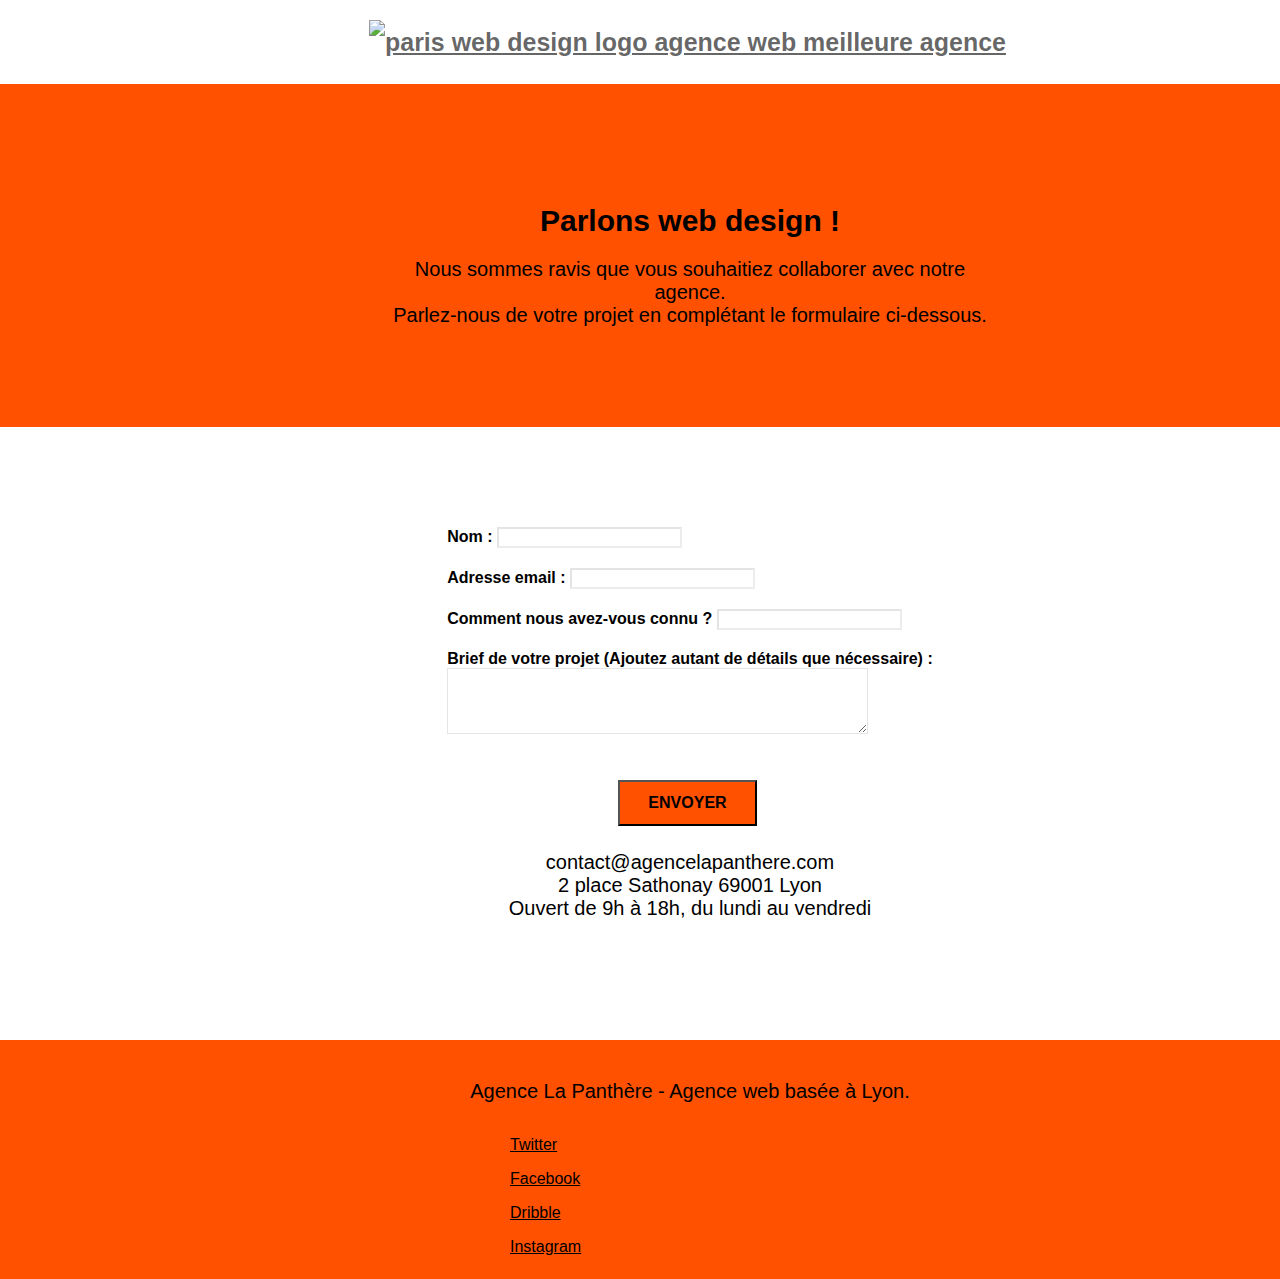
==== contact.html @ daa361bd "finished SEO + Lighthouse on Main page" ====
<!doctype html>
<html lang="fr">
<head>
    <meta charset="utf-8">
    <meta name="keywords" content="">
    <meta name="description" content="">
    <meta name="viewport" content="width=device-width, initial-scale=1.0, viewport-fit=cover">
    <link rel="shortcut icon" type="image/png" href="favicon.jpg">
    
	<link rel="stylesheet" type="text/css" href="./css/bootstrap.min.css">
	<link rel="stylesheet" type="text/css" href="style.css">
	<link rel="stylesheet" type="text/css" href="./css/font-awesome.min.css">
	<link rel="stylesheet" type="text/css" href="./css/et-line.min.css">
	
    
	<script src="./js/jquery-2.1.0.min.js"></script>
	<script src="./js/bootstrap.min.js"></script>
	<script src="./js/blocs.min.js"></script>
	<script src="./js/jqBootstrapValidation.js"></script>
	<script src="./js/formHandler.js"></script>
    <title> Contact </title>

    
<!-- Analytics -->
 
<!-- Analytics END -->
    
</head>
<body>
<!-- Principal conteneur -->
<div class="page-container">
    
<!-- bloc-0 -->
<div class="bloc bgc-white l-bloc " id="bloc-0">
	<div class="container bloc-sm">
		<nav class="navbar row">
			<div class="navbar-header">
				<a class="navbar-brand" href="index.html"><img src="img/agence-la-panthere-monochrome.jpg" alt="paris web design logo agence web meilleure agence" height="40" /></a>
			</div>
			
		</nav>
	</div>
</div>
<!-- bloc-0 END -->

<!-- bloc-6 -->
<div class="bloc bg-dots-bg bg-repeat bgc-atomic-tangerine d-bloc bloc-bg-texture texture-paper" id="bloc-6">
	<div class="container bloc-lg">
		<div class="row">
			<div class="col-sm-12">
				<h1 class="text-center-2 hero-bloc-text black">
					Parlons web design !
				</h1>
				<p class="text-center-3 mg-lg black tight-width-whitespace">
					Nous sommes ravis que vous souhaitiez collaborer avec notre agence.<br>
					Parlez-nous de votre projet en complétant le formulaire ci-dessous.
				</p>
			</div>
		</div>
	</div>
</div>
<!-- bloc-6 END -->

<!-- bloc-7 -->
<div class="bloc bgc-white l-bloc" id="bloc-7">
	<div class="container bloc-lg ">
		<div class="row">
			<div class="col-sm-6 class-justify-center">
				<form id="form_1" novalidate success-msg="Your message has been sent." fail-msg="Sorry it seems that our mail server is not responding, Sorry for the inconvenience!">
					<div class="form-group">
						<label class="stylizing-label">
							Nom :
						</label>
						<input id="name" class="form-control" required />
					</div>
					<div class="form-group">
						<label class="stylizing-label">
							Adresse email :
						</label>
						<input id="email" class="form-control" type="email" required />
					</div>
					<div class="form-group">
						<label class="stylizing-label">
							Comment nous avez-vous connu ?
						</label>
						<input class="form-control" type="email" required id="input_504" />
					</div>
					<div class="form-group">
						<label class="stylizing-label">
							Brief de votre projet (Ajoutez autant de détails que nécessaire) :<br>
						</label><textarea id="message" class="form-control" rows="4" cols="50" required></textarea>
					</div> 
					<div class="center-button"> 
						<button class="bloc-button btn btn-lg btn-block cta-hero btn-atomic-tangerine" type="submit">
							Envoyer
						</button>
					</div>
						
				</form>
			</div>
			<div class="col-sm-6">
				<p class="text-center-3">
					contact@agencelapanthere.com<br>2 place Sathonay 69001 Lyon<br>Ouvert de 9h à 18h, du lundi au vendredi<br>
				</p>
			</div>
		</div>
	</div>
</div>
<!-- bloc-7 END -->

<!-- ScrollToTop Button -->
<a class="bloc-button btn btn-d scrollToTop" onclick="scrollToTarget('1')"><span class="fa fa-chevron-up"></span></a>
<!-- ScrollToTop Button END-->


<!-- Footer - bloc-8 -->
<div class="bloc bgc-atomic-tangerine d-bloc" id="bloc-8">
	<div class="container bloc-sm">
		<div class="row">
			<div class="col-sm-12">
				<p class="text-center-3 black">
					Agence La Panthère - Agence web basée à Lyon.<br>
				</p>
				<div class="row row-no-gutters social">
					<div class="col-sm-3">
						<div class="text-center">
							<a class="social" href="https://startom78.github.io/Projet_4_OC/"> Twitter <span class="fa fa-twitter icon-md"></span></a>
						</div>
					</div>
					<div class="col-sm-3">
						<div class="text-center">
							<a class="social" href="https://startom78.github.io/Projet_4_OC/"> Facebook <span class="fa fa-facebook icon-md"></span></a>
						</div>
					</div>
					<div class="col-sm-3">
						<div class="text-center">
							<a class="social" href="https://startom78.github.io/Projet_4_OC/"> Dribble <span class="fa fa-dribbble icon-md"></span></a>
						</div>
					</div>
					<div class="col-sm-3">
						<div class="text-center">
							<a class="social" href="https://startom78.github.io/Projet_4_OC/"> Instagram <span class="fa fa-instagram icon-md"></span></a>
						</div>
					</div>
				</div>
			</div>
		</div>
	</div>
</div>
<!-- Footer - bloc-8 END -->

</div>
<!-- Principal conteneur END -->
    

</body>
</html>
---- style.css ----
body {
    margin: 0;
    padding: 0;
    background: #FFF;
    overflow-x: hidden;
    -webkit-font-smoothing: antialiased;
    -moz-osx-font-smoothing: grayscale;
}

a,
button {
    transition: all .3s ease-in-out;
    outline: none!important;
}

a:hover {
    text-decoration: none;
    cursor: pointer;
}

#page-loading-blocs-notifaction {
    position: fixed;
    top: 0;
    bottom: 0;
    width: 100%;
    z-index: 100000;
    background: #FFFFFF url("img/pageload-spinner.gif") no-repeat center center;
}

.bloc {
    width: 100%;
    clear: both;
    background: 50% 50% no-repeat;
    padding: 0 50px;
    -webkit-background-size: cover;
    -moz-background-size: cover;
    -o-background-size: cover;
    background-size: cover;
    position: relative;
}

.bloc .container {
    padding-left: 0;
    padding-right: 0;
    
}

.bloc-lg {
    padding: 100px 50px;
}

.bloc-md {
    padding: 50px;
}

.bloc-sm {
    padding: 20px 50px;
}

.bg-center,
.bg-l-edge,
.bg-r-edge,
.bg-t-edge,
.bg-b-edge,
.bg-tl-edge,
.bg-bl-edge,
.bg-tr-edge,
.bg-br-edge,
.bg-repeat {
    -webkit-background-size: auto!important;
    -moz-background-size: auto!important;
    -o-background-size: auto!important;
    background-size: auto!important;
}

.bg-repeat {
    background: repeat;
}

.bg-t-edge {
    background: top no-repeat;
}

.b-parallax {
    background-attachment: fixed;
}

.d-bloc {
    color: rgba(255, 255, 255, .7);
}

.d-bloc button:hover {
    color: rgba(255, 255, 255, .9);
}

.d-bloc .icon-round,
.d-bloc .icon-square,
.d-bloc .icon-rounded,
.d-bloc .icon-semi-rounded-a,
.d-bloc .icon-semi-rounded-b {
    border-color: rgba(255, 255, 255, .9);
}

.d-bloc .divider-h span {
    border-color: rgba(255, 255, 255, .2);
}

.d-bloc .a-btn,
.d-bloc .navbar a,
.d-bloc .navbar-brand,
.d-bloc a .icon-sm,
.d-bloc a .icon-md,
.d-bloc a .icon-lg,
.d-bloc a .icon-xl,
.d-bloc h1 a,
.d-bloc h2 a,
.d-bloc h3 a,
.d-bloc h4 a,
.d-bloc h5 a,
.d-bloc h6 a,
.d-bloc p a {
    color: #FFF;
}

.d-bloc .a-btn:hover,
.d-bloc .navbar a:hover,
.d-bloc .navbar-brand:hover,
.d-bloc a:hover .icon-sm,
.d-bloc a:hover .icon-md,
.d-bloc a:hover .icon-lg,
.d-bloc a:hover .icon-xl,
.d-bloc h1 a:hover,
.d-bloc h2 a:hover,
.d-bloc h3 a:hover,
.d-bloc h4 a:hover,
.d-bloc h5 a:hover,
.d-bloc h6 a:hover,
.d-bloc p a:hover {
    color: yellow;
   
}

.d-bloc .navbar-toggle .icon-bar {
    background: rgb(255, 255, 255)
}

.d-bloc .btn-wire,
.d-bloc .btn-wire:hover {
    color: rgba(255, 255, 255, 1);
    border-color: rgba(255, 255, 255, 1);
}

.d-bloc .panel {
    color: rgba(0, 0, 0, .5);
}

.d-bloc .panel button:hover {
    color: rgba(0, 0, 0, .7);
}

.d-bloc .panel icon {
    border-color: rgba(0, 0, 0, .7);
}

.d-bloc .panel .divider-h span {
    border-color: rgba(0, 0, 0, .1);
}

.d-bloc .panel .a-btn {
    color: rgba(0, 0, 0, .6);
}

.d-bloc .panel .a-btn:hover {
    color: rgba(0, 0, 0, 1);
}

.d-bloc .panel .btn-wire,
.d-bloc .panel .btn-wire:hover {
    color: rgba(0, 0, 0, .7);
    border-color: rgba(0, 0, 0, .3);
}

.d-bloc .panel,
.l-bloc {
    color: rgba(0, 0, 0, .5);
}

.d-bloc .panel button:hover,
.l-bloc button:hover {
    color: rgba(0, 0, 0, .7);
}

.l-bloc .icon-round,
.l-bloc .icon-square,
.l-bloc .icon-rounded,
.l-bloc .icon-semi-rounded-a,
.l-bloc .icon-semi-rounded-b {
    border-color: rgba(0, 0, 0, .7);
}

.d-bloc .panel .divider-h span,
.l-bloc .divider-h span {
    border-color: rgba(0, 0, 0, .1);
}

.d-bloc .panel .a-btn,
.l-bloc .a-btn,
.l-bloc .navbar a,
.l-bloc .navbar-brand,
.l-bloc a .icon-sm,
.l-bloc a .icon-md,
.l-bloc a .icon-lg,
.l-bloc a .icon-xl,
.l-bloc h1 a,
.l-bloc h2 a,
.l-bloc h3 a,
.l-bloc h4 a,
.l-bloc h5 a,
.l-bloc h6 a,
.l-bloc p a {
    color: rgba(0, 0, 0, .6);
}

.d-bloc .panel .a-btn:hover,
.l-bloc .a-btn:hover,
.l-bloc .navbar a:hover,
.l-bloc .navbar-brand:hover,
.l-bloc a:hover .icon-sm,
.l-bloc a:hover .icon-md,
.l-bloc a:hover .icon-lg,
.l-bloc a:hover .icon-xl,
.l-bloc h1 a:hover,
.l-bloc h2 a:hover,
.l-bloc h3 a:hover,
.l-bloc h4 a:hover,
.l-bloc h5 a:hover,
.l-bloc h6 a:hover,
.l-bloc p a:hover {
    color: rgba(0, 0, 0, 1);
}

.l-bloc .navbar-toggle .icon-bar {
    color: rgba(0, 0, 0, .6);
}

.d-bloc .panel .btn-wire,
.d-bloc .panel .btn-wire:hover,
.l-bloc .btn-wire,
.l-bloc .btn-wire:hover {
    color: rgba(0, 0, 0, .7);
    border-color: rgba(0, 0, 0, .3);
}

.voffset {
    margin-top: 30px;
}

.voffset-lg {
    margin-top: 80px;
}

.row-no-gutters {
    margin-right: 0;
    margin-left: 0;
}

.row.row-no-gutters > [class^="col-"],
.row.row-no-gutters > [class*=" col-"] {
    padding-right: 0;
    padding-left: 0;
}

#bloc-1-hero h1 {
    font-size: 32px;
}

.navbar {
    margin-bottom: 0;
    z-index: 1;
    display: flex;
    justify-content: center;
}

.navbar-brand {
    
    height: auto;
    padding: 3px 15px; 
    font-size: 25px;
    font-weight: normal;
    font-weight: 600;
    line-height: 44px;
}

.navbar-brand img {
    display: inline;
    max-height: 200px;
    margin: 0 5px 0 0;
}

.navbar-brand img[src$=svg] {
    min-width: 100px;
}

.nav-center .navbar-brand img {
    margin: 0;
}

.navbar .nav {
    padding-top: 2px;
    margin-right: -16px;
    float: right;
    z-index: 1;
}

.nav > li {
    float: left;
    margin-top: 4px;
    font-size: 16px;
}

.navbar-nav .open .dropdown-menu > li > a {
    text-align: inherit;
}

.nav > li a:hover,
.nav > li a:focus {
    background: transparent;
}

.navbar-toggle {
    margin: 10px 10px 0 0;
    border: 0px;
}

.navbar-toggle:hover {
    background: transparent!important;
}

.navbar-toggle .icon-bar {
    background-color: rgba(0, 0, 0, .5);
    width: 26px;
}

.nav-invert .navbar .nav {
    float: left;
}

.nav-invert .navbar-header,
.nav-invert .navbar-brand {
    float: right;
    position: relative;
    z-index: 2;
}

@media (min-width: 768px) {
    .site-navigation {
        position: absolute;
        top: 50%;
        right: 20px;
        transform: translate(0, -50%);
        -webkit-transform: translateY(-50%);
    }
    .nav > li .dropdown-menu a,
    .nav > li .dropdown-menu a:hover {
        color: #484848;
    }
    .nav-invert .site-navigation {
        left: 0;
        right: 0;
    }
    .nav-center {
        text-align: center;
    }
    .nav-center .navbar-header {
        width: 100%;
    }
    .nav-center .navbar-header,
    .nav-center .navbar-brand,
    .nav-center .nav > li {
        float: none;
        display: inline-block;
    }
    .nav-center .site-navigation {
        position: relative;
        width: 100%;
        right: 0;
        margin-right: 0px;
        margin-top: 20px;
    }
    .nav-center.mini-nav .navbar-toggle {
        float: none;
        margin: 10px auto 0;
    }
}

.nav > li > .dropdown a {
    background: none!important;
    display: block;
    padding: 14px 15px;
}

nav .caret {
    margin: 0 5px;
}

.dropdown-menu .dropdown-menu {
    top: -8px;
    left: 100%;
}

.dropdown-menu .dropmenu-flow-right {
    top: 100%;
    left: 0;
    margin-left: -1px;
    border-top-left-radius: 0;
    border-top-right-radius: 0;
}

.dropdown-menu .dropdown span {
    border: 4px solid black;
    border-top-color: transparent;
    border-right-color: transparent;
    border-bottom-color: transparent;
    margin: 6px -5px 0 0!important;
    float: right;
}

.mg-md {
    margin-top: 10px;
    margin-bottom: 20px;
}

.mg-lg {
    margin-top: 10px;
    margin-bottom: 40px;
}

.btn {
    margin: 0 5px 5px 0;
    
    
}

.btn.pull-right {
    margin: 0 0 5px 5px;
}

.btn-d,
.btn-d:hover,
.btn-d:focus {
    color: #FFF;
    background: rgba(0, 0, 0, .3);
}

button {
    outline: none!important;
}

.btn-rd {
    border-radius: 40px;
}

.btn-clean {
    border: 1px solid rgba(0, 0, 0, .08);
    border-bottom-color: rgba(0, 0, 0, .1);
    text-shadow: 0 1px 0 rgba(0, 0, 1, .1);
    box-shadow: 0 1px 3px rgba(0, 0, 1, .25), inset 0 1px 0 0 rgba(255, 255, 255, .15);
}

.center-button {
    display: flex;
    justify-content: center;
    align-items: center;
}

.icon-md {
    font-size: 30px!important;
}

.icon-lg {
    font-size: 60px!important;
}

.sm-shadow {
    text-shadow: 0 1px 2px rgba(0, 0, 0, .3);
}

.panel-sq,
.panel-sq .panel-heading,
.panel-sq .panel-footer {
    border-radius: 0;
}

.panel-rd {
    border-radius: 30px;
}

.panel-rd .panel-heading {
    border-radius: 29px 29px 0 0;
}

.panel-rd .panel-footer {
    border-radius: 0 0 29px 29px;
}

.form-control {
    border-color: rgba(0, 0, 0, .1);
    box-shadow: none;
    
}

.form-group {
    margin-bottom: 20px;
}


.scrollToTop {
    width: 40px;
    height: 40px;
    position: fixed;
    bottom: 20px;
    right: 20px;
    opacity: 0;
    z-index: 500;
    transition: all .3s ease-in-out;
}

.scrollToTop span {
    margin-top: 6px;
}

.showScrollTop {
    font-size: 14px;
    opacity: 1;
}
.stylizing-label {
    font-weight: bold;
}
.class-justify-center {
    display: flex;
    justify-content: center;
}

a[data-lightbox] {
    position: relative;
    display: block;
    text-align: center;
}

a[data-lightbox]:hover::before {
    content: "+";
    font-family: "HelveticaNeue-Light", "Helvetica Neue Light", "Helvetica Neue", Helvetica, Arial;
    font-size: 32px;
    width: 50px;
    height: 50px;
    margin-left: -17px;
    border-radius: 50%;
    background: rgba(0, 0, 0, .6);
    color: #FFF;
    font-weight: 100;
    z-index: 1;
    position: absolute;
    top: 50%;
    
    transform: translateY(-50%);
    -webkit-transform: translateY(-50%);
}

a[data-lightbox]:hover img {
    opacity: 0.6;
    -webkit-animation-fill-mode: none;
    animation-fill-mode: none;
}

#lightbox-modal {
    display: flex;
    align-items: center;
}

#lightbox-modal .modal-dialog {
    width: 90%;
    max-width: 900px;
    margin: 0 auto 0;
}

#lightbox-modal .modal-dialog img {
    max-height: 90vh;
    margin: 0 auto;
}

.lightbox-caption {
    padding: 20px;
    color: #FFF;
    background: rgba(0, 0, 0, .5);
    position: absolute;
    left: 15px;
    right: 15px;
    bottom: 5px;
}

.close-lightbox {
    color: #FFF;
    font-size: 30px;
    position: absolute;
    top: 20px;
    right: 20px;
    z-index: 20;
    background: rgba(0, 0, 0, .5);
    border: none;
    line-height: 30px;
    padding: 0 9px 5px;
    opacity: 0.3;
}

.close-lightbox:hover,
.next-lightbox:hover,
.prev-lightbox:hover {
    opacity: 1.0;
    color: #FFF;
}

.next-lightbox,
.prev-lightbox {
    font-size: 20px;
    color: rgba(255, 255, 255, .9);
    background: rgba(0, 0, 0, .5);
    transition: all .2s ease-in-out;
    position: absolute;
    top: 45%;
    z-index: 1;
    opacity: 0.4;
}

.next-lightbox {
    padding: 6px 8px 1px 13px;
    right: 25px;
}

.prev-lightbox {
    padding: 6px 13px 1px 10px;
    left: 25px;
}

.snapshot-lb .modal-body {
    padding-bottom: 45px;
}

.snapshot-lb .lightbox-caption {
    padding: 0;
    color: rgba(0, 0, 0, .5);
    background: none;
}

h1,
h2,
h3,
h4,
h5,
h6,
p,
label,
.btn,
a {
    font-family: "helvetica";
    font-weight: 400;
    color: black;
}



.hero-bloc-text {
    font-size: 38px;
}

.hero-bloc-text-sub {
    font-size: 36px;
}

.statement-bloc-text {
    line-height: 26px;
    font-style: italic;
    font-size: 20px;
    text-align: center;
    font-weight: lighter;
    max-width: 520px;
    margin: auto auto auto auto;
}

p {
    font-size: 11px;
}

.tight-width-whitespace {
    max-width: 600px;
    margin: auto auto auto auto;
}

.h1 {
    font-size: 20px;
    font-family: "Open Sans";
}

.cta-hero {
    margin-top: 22px;
    color: black;
    text-transform: uppercase;
    padding: 12px 28px 12px 28px;
    font-size: 16px;
    font-weight: 700;
}

.social {
    max-width: 400px;
    margin: auto auto auto auto;
}

h2 {
    font-size: 22px;
    line-height: 1.4em;
}

h3 {
    font-size: 15px;
    text-transform: uppercase;
    font-weight: 700;
    color: black!important;
}

.med-width-whitespace {
    max-width: 800px;
    margin: auto auto auto auto;
    box-shadow: 0px 0px 0px #000000;
}

h1 {
    color: black;
}

h4 {
    color: #333333!important;
}

.icons {
    margin-bottom: 14px;
    margin-top: 24px;
}

.white {
    color: #FFFFFF;
}

.black {
    color: black;
}

.portfolio-thumb {
    margin-bottom: 24px;

}

.portfolio-row {
    margin-bottom: 44px;
    
}

.avatar {
    box-shadow: 0px 4px 9px rgba(0, 0, 0, 0.3);
}

.black-background {
    background-color: #556b2F;
    padding: 40px 40px 40px 40px;
}

.bold-link {
    font-weight: 900;
    text-decoration: underline!important;
}

.bgc-white {
    background-color: #FFFFFF;
}

.bgc-dark-slate-blue {
    background-color: #364577;
}

.bgc-atomic-tangerine {
    background-color: #ff5100;
    
}

.tc-white {
    color: #FFFFFF !important;
}

.btn-atomic-tangerine {
    
    background: #ff5100;
    color: black;

}

.btn-atomic-tangerine:hover {
    background: #c27956!important;
    color: #FFFFFF!important;
}


.ltc-white {
    color: #FFFFFF!important;
}

.ltc-white:hover {
    color: #cccccc!important;
}

.ltc-atomic-tangerine {
    color: #F3976C!important;
}

.ltc-atomic-tangerine:hover {
    color: #c27956!important;
}

.icon-dark-slate-blue {
    color: #364577!important;
    border-color: #364577!important;
}

.bg-dots-bg {
    background-image: url("img/dots-bg.png");
}

.bg-lines-h2-bg {
    background-image: url("img/lines-h2-bg.png");
}

.bg-banniere {
    background-image: url("img/agence-la-panthere.jpg");
}

.bg-presentation {
    background-image: url("img/image-de-presentation.jpg");
}

.text-center {
    font-size: 16px;
    padding-left: 20px;
    padding-right: 20px;
}

.text-center-2 {
    font-size: 30px;
    text-align: center;
    font-weight: bold;
    color: black;
}

.text-center-3 {
    font-size: 20px;
    text-align: center;
}

@media (max-width: 1024px) {
    .bloc {
        padding-left: 20px;
        padding-right: 20px;
    }
    .bloc.full-width-bloc,
    .bloc-tile-2.full-width-bloc .container,
    .bloc-tile-3.full-width-bloc .container,
    .bloc-tile-4.full-width-bloc .container {
        padding-left: 0;
        padding-right: 0;
    }
}

@media (max-width: 992px) and (min-width: 768px) {
    .navbar .nav {
        max-width: 80%
    }
    .nav-center.navbar .nav {
        max-width: 100%
    }
}

@media only screen and (min-device-width: 768px) and (max-device-width: 1024px) and (orientation: landscape) {
    .b-parallax {
        background-attachment: scroll;
    }
}

@media only screen and (min-device-width: 1024px) and (max-device-width: 1366px) and (-webkit-min-device-pixel-ratio: 1.5) {
    .b-parallax {
        background-attachment: scroll;
    }

}

@media (max-width: 991px) {
    .container {
        width: 100%;
    }
    .b-parallax {
        background-attachment: scroll;
    }
    .page-container,
    #hero-bloc {
        overflow-x: hidden;
        position: relative;
    }
    .bloc {
        padding-left: constant(safe-area-inset-left);
        padding-right: constant(safe-area-inset-right);
    }
    .bloc-group,
    .bloc-group .bloc {
        display: block;
        width: 100%;
    }
    .bloc-fill-screen .fill-bloc-top-edge,
    .bloc-fill-screen .fill-bloc-bottom-edge {
        padding: 0 20px;
        padding-left: constant(safe-area-inset-left);
        padding-right: constant(safe-area-inset-right);
    }
}

@media (max-width: 767px) {
    .page-container {
        overflow-x: hidden;
        position: relative;
    }
    h1,
    h2,
    h3,
    h4,
    h5,
    h6,
    p,
    #disqus_thread {
        padding-left: 10px!important;
        padding-right: 10px!important;
    }
    .b-parallax {
        background-attachment: scroll;
    }
    .navbar .nav {
        padding-top: 0;
        border-top: 1px solid rgba(0, 0, 0, .2);
        float: none!important;
    }
    .navbar.row {
        margin-left: 0;
        margin-right: 0;
    }
    .site-navigation {
        position: inherit;
        transform: none;
        -webkit-transform: none;
        -ms-transform: none;
    }
    .nav > li {
        margin-top: 0;
        border-bottom: 1px solid rgba(0, 0, 0, .1);
        background: rgba(0, 0, 0, .05);
        text-align: left;
        padding-left: 15px;
        width: 100%;
    }
    .nav > li:hover {
        background: rgba(0, 0, 0, .08);
    }
    .dropdown .dropdown a .caret {
        float: none;
        margin: 5px 0 0 10px!important;
        border: 4px solid black;
        border-bottom-color: transparent;
        border-right-color: transparent;
        border-left-color: transparent;
    }
    #hero-bloc .navbar .nav {
        background: rgba(0, 0, 0, .8);
    }
    #hero-bloc .navbar .nav a {
        color: rgba(255, 255, 255, .6);
    }
    .hero {
        padding: 50px 0;
    }
    .hero-nav {
        left: -1px;
        right: -1px;
    }
    .navbar-collapse {
        padding: 0;
        overflow-x: hidden;
        -webkit-box-shadow: none;
        box-shadow: none;
    }
    .navbar-brand img {
        max-height: 40px;
        width: auto;
    }
    .nav-invert .navbar-header {
        float: none;
        width: 100%;
    }
    .nav-invert .navbar-toggle {
        float: left;
        margin-left: 10px;
    }
    .bloc {
        padding-left: 0;
        padding-right: 0;
    }
    .bloc-xxl,
    .bloc-xl,
    .bloc-lg {
        padding: 40px 0;
    }
    .bloc-sm,
    .bloc-md {
        padding-left: 0;
        padding-right: 0;
    }
    .bloc-tile-2 .container,
    .bloc-tile-3 .container,
    .bloc-tile-4 .container,
    .bloc-fill-screen .fill-bloc-top-edge,
    .bloc-fill-screen .fill-bloc-bottom-edge {
        padding-left: 0;
        padding-right: 0;
    }
    .a-block {
        padding: 0 10px;
    }
    .btn-dwn {
        display: none;
    }
    .voffset {
        margin-top: 5px;
    }
    .voffset-md {
        margin-top: 20px;
    }
    .voffset-lg {
        margin-top: 30px;
    }
    form {
        padding: 5px;
    }
    .close-lightbox {
        display: inline-block;
    }
    .blocsapp-device-iphone5 {
        background-size: 216px 425px;
        padding-top: 60px;
        width: 216px;
        height: 425px;
    }
    .blocsapp-device-iphone5 img {
        width: 180px;
        height: 320px;
    }

    .bloc-mob-center-text {
        text-align: center;
    }

    a[data-lightbox] {
        
        margin: auto;
        max-width: 270px;

    }

    .social {
        display: flex;
        flex-direction: row;
        justify-content: center;
        align-items: center;
        
    }
}

@media (max-width: 400px) {
    .bloc {
        padding-left: 0;
        padding-right: 0;
    }
}
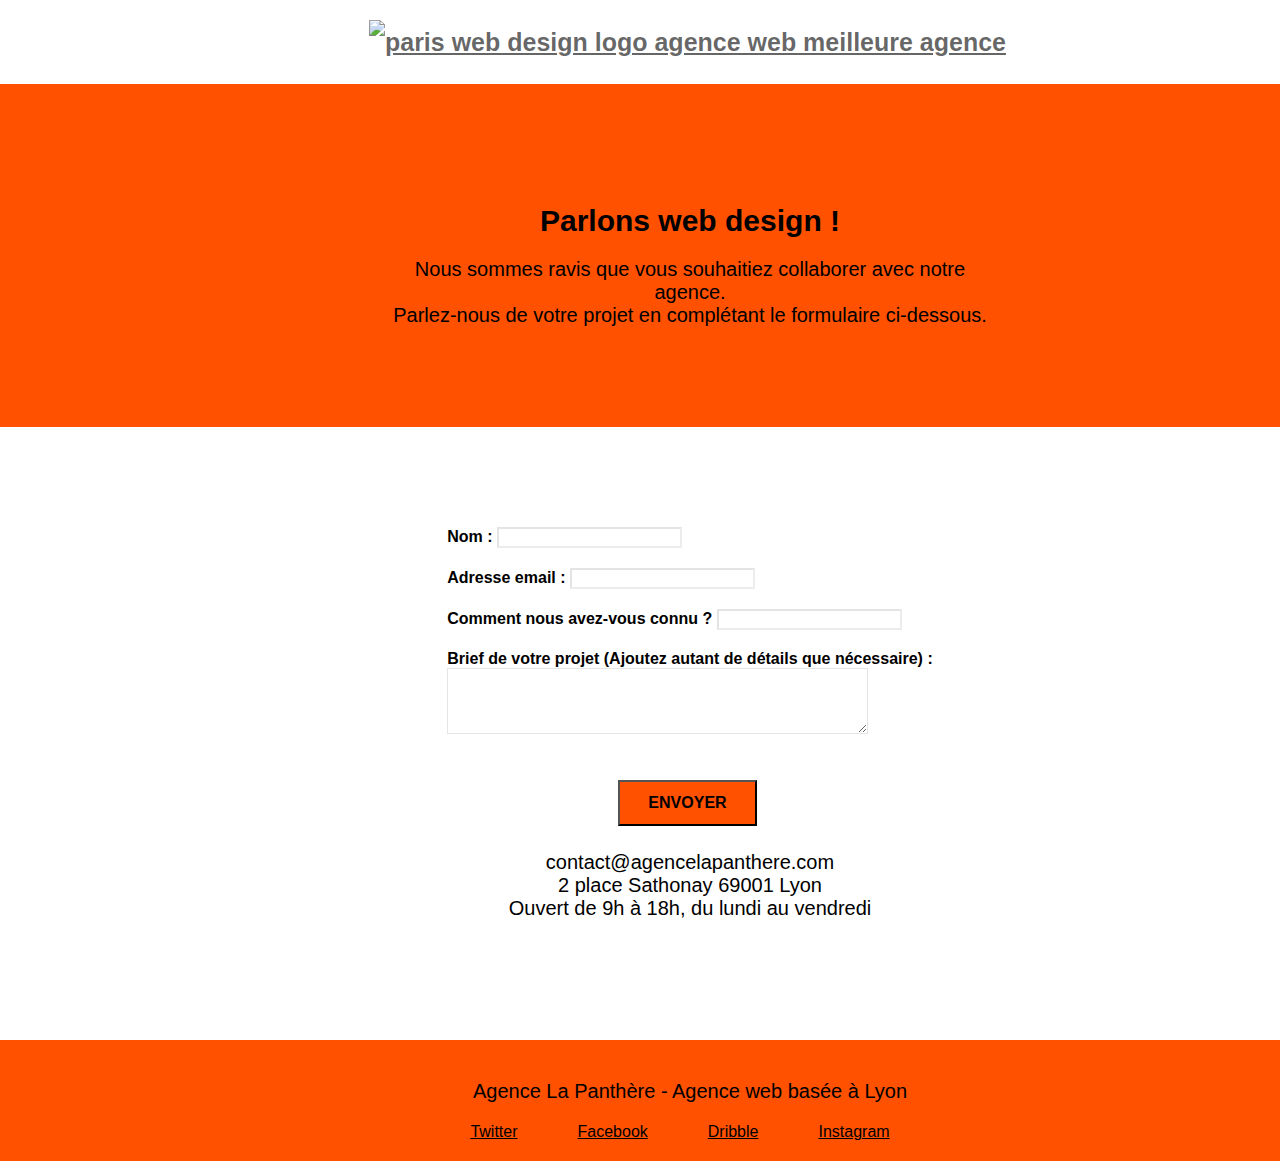
==== commit 2bafda93: "Last commit" ====
--- a/contact.html
+++ b/contact.html
@@ -7,10 +7,10 @@
     <meta name="viewport" content="width=device-width, initial-scale=1.0, viewport-fit=cover">
     <link rel="shortcut icon" type="image/png" href="favicon.jpg">
     
-	<link rel="stylesheet" type="text/css" href="./css/bootstrap.min.css">
+	<link rel="stylesheet" type="text/css" href="./css/bootstrap.css">
 	<link rel="stylesheet" type="text/css" href="style.css">
-	<link rel="stylesheet" type="text/css" href="./css/font-awesome.min.css">
-	<link rel="stylesheet" type="text/css" href="./css/et-line.min.css">
+	<link rel="stylesheet" type="text/css" href="./css/font-awesome.css">
+	<link rel="stylesheet" type="text/css" href="./css/et-line.css">
 	
     
 	<script src="./js/jquery-2.1.0.min.js"></script>
@@ -35,7 +35,7 @@
 	<div class="container bloc-sm">
 		<nav class="navbar row">
 			<div class="navbar-header">
-				<a class="navbar-brand" href="index.html"><img src="img/agence-la-panthere-monochrome.jpg" alt="paris web design logo agence web meilleure agence" height="40" /></a>
+				<a class="navbar-brand" href="index.html"><img src="img/agence-la-panthere-monochrome.jpg" alt="paris web design logo agence web meilleure agence"  /></a>
 			</div>
 			
 		</nav>
@@ -66,29 +66,30 @@
 	<div class="container bloc-lg ">
 		<div class="row">
 			<div class="col-sm-6 class-justify-center">
-				<form id="form_1" novalidate success-msg="Your message has been sent." fail-msg="Sorry it seems that our mail server is not responding, Sorry for the inconvenience!">
+				<form id="form_1" novalidate>
 					<div class="form-group">
 						<label class="stylizing-label">
 							Nom :
+							<input id="name" class="form-control" required="" />
 						</label>
-						<input id="name" class="form-control" required />
-					</div>
+					</div> 
 					<div class="form-group">
 						<label class="stylizing-label">
 							Adresse email :
+							<input id="email" class="form-control" type="email" required="" />
 						</label>
-						<input id="email" class="form-control" type="email" required />
 					</div>
 					<div class="form-group">
 						<label class="stylizing-label">
 							Comment nous avez-vous connu ?
+							<input class="form-control" type="email" required id="input504" />
 						</label>
-						<input class="form-control" type="email" required id="input_504" />
 					</div>
 					<div class="form-group">
 						<label class="stylizing-label">
 							Brief de votre projet (Ajoutez autant de détails que nécessaire) :<br>
-						</label><textarea id="message" class="form-control" rows="4" cols="50" required></textarea>
+							<textarea id="message" class="form-control" rows="4" cols="50" required=""></textarea>
+						</label>
 					</div> 
 					<div class="center-button"> 
 						<button class="bloc-button btn btn-lg btn-block cta-hero btn-atomic-tangerine" type="submit">
@@ -99,7 +100,7 @@
 				</form>
 			</div>
 			<div class="col-sm-6">
-				<p class="text-center-3">
+				<p class="text-center-3 ">
 					contact@agencelapanthere.com<br>2 place Sathonay 69001 Lyon<br>Ouvert de 9h à 18h, du lundi au vendredi<br>
 				</p>
 			</div>
@@ -119,7 +120,7 @@
 		<div class="row">
 			<div class="col-sm-12">
 				<p class="text-center-3 black">
-					Agence La Panthère - Agence web basée à Lyon.<br>
+					Agence La Panthère - Agence web basée à Lyon<br>
 				</p>
 				<div class="row row-no-gutters social">
 					<div class="col-sm-3">
--- a/style.css
+++ b/style.css
@@ -120,6 +120,7 @@
 .d-bloc h6 a,
 .d-bloc p a {
     color: #FFF;
+    margin-left: 20px;
 }
 
 .d-bloc .a-btn:hover,
@@ -710,8 +711,13 @@
 }
 
 .social {
-    max-width: 400px;
-    margin: auto auto auto auto;
+    display: flex;
+    justify-content: center;
+    margin: auto;
+}
+
+.social:hover {
+    color: yellow;
 }
 
 h2 {
@@ -885,13 +891,13 @@
     }
 }
 
-@media only screen and (min-device-width: 768px) and (max-device-width: 1024px) and (orientation: landscape) {
+@media only screen and (min-width: 768px) and (max-width: 1024px) and (orientation: landscape) {
     .b-parallax {
         background-attachment: scroll;
     }
 }
 
-@media only screen and (min-device-width: 1024px) and (max-device-width: 1366px) and (-webkit-min-device-pixel-ratio: 1.5) {
+@media only screen and (min-width: 1024px) and (max-width: 1366px) and (-webkit-min-device-pixel-ratio: 1.5) {
     .b-parallax {
         background-attachment: scroll;
     }
@@ -910,10 +916,10 @@
         overflow-x: hidden;
         position: relative;
     }
-    .bloc {
+    /* .bloc {
         padding-left: constant(safe-area-inset-left);
         padding-right: constant(safe-area-inset-right);
-    }
+    } */
     .bloc-group,
     .bloc-group .bloc {
         display: block;
@@ -922,8 +928,8 @@
     .bloc-fill-screen .fill-bloc-top-edge,
     .bloc-fill-screen .fill-bloc-bottom-edge {
         padding: 0 20px;
-        padding-left: constant(safe-area-inset-left);
-        padding-right: constant(safe-area-inset-right);
+        /* padding-left: constant(safe-area-inset-left);
+        padding-right: constant(safe-area-inset-right); */
     }
 }
 
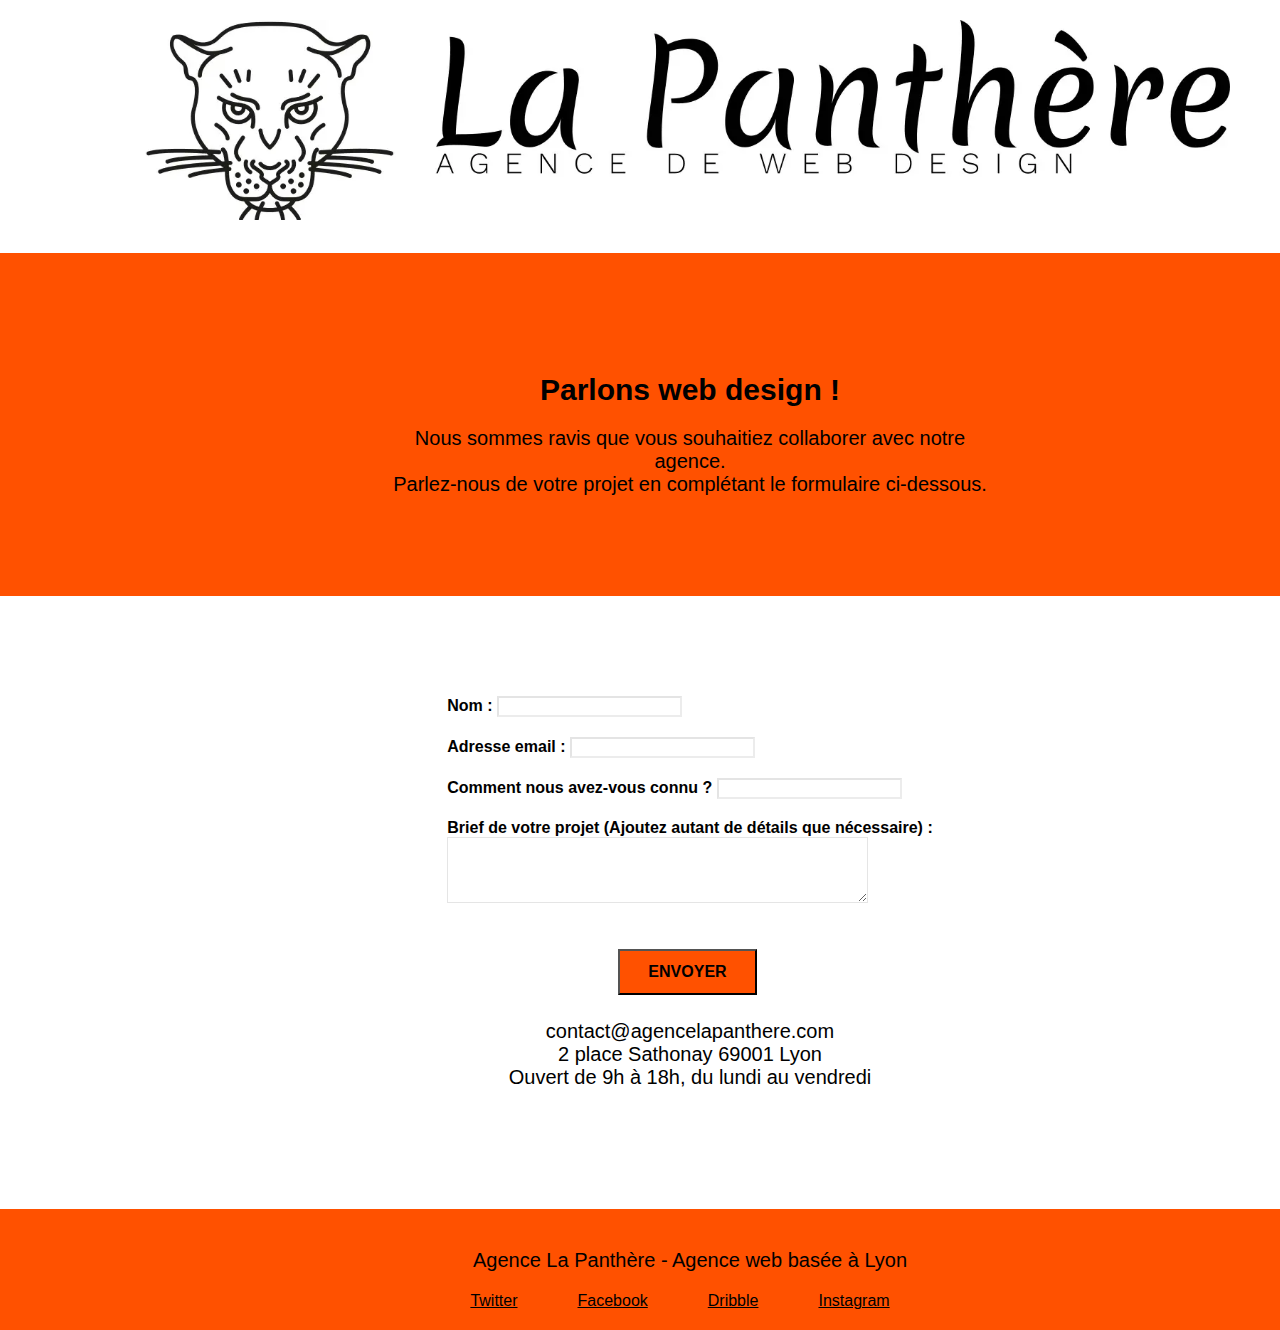
==== commit f6862184: "Real last commit" ====
--- a/contact.html
+++ b/contact.html
@@ -2,10 +2,10 @@
 <html lang="fr">
 <head>
     <meta charset="utf-8">
-    <meta name="keywords" content="">
-    <meta name="description" content="">
+    <meta name="keywords" content="seo, google, site web, site internet, agence design paris, agence design, agence design,agence design,agence design,agence design,agence design,agence design,agence design,agence design">
+    <meta name="description" content=" Site web design agence la panthere">
     <meta name="viewport" content="width=device-width, initial-scale=1.0, viewport-fit=cover">
-    <link rel="shortcut icon" type="image/png" href="favicon.jpg">
+    <link rel="shortcut icon" type="image/png" href="favicon.webp">
     
 	<link rel="stylesheet" type="text/css" href="./css/bootstrap.css">
 	<link rel="stylesheet" type="text/css" href="style.css">
@@ -35,7 +35,7 @@
 	<div class="container bloc-sm">
 		<nav class="navbar row">
 			<div class="navbar-header">
-				<a class="navbar-brand" href="index.html"><img src="img/agence-la-panthere-monochrome.jpg" alt="paris web design logo agence web meilleure agence"  /></a>
+				<a class="navbar-brand" href="index.html"><img src="img/agence-la-panthere-monochrome.webp" alt="paris web design logo agence web meilleure agence"  /></a>
 			</div>
 			
 		</nav>
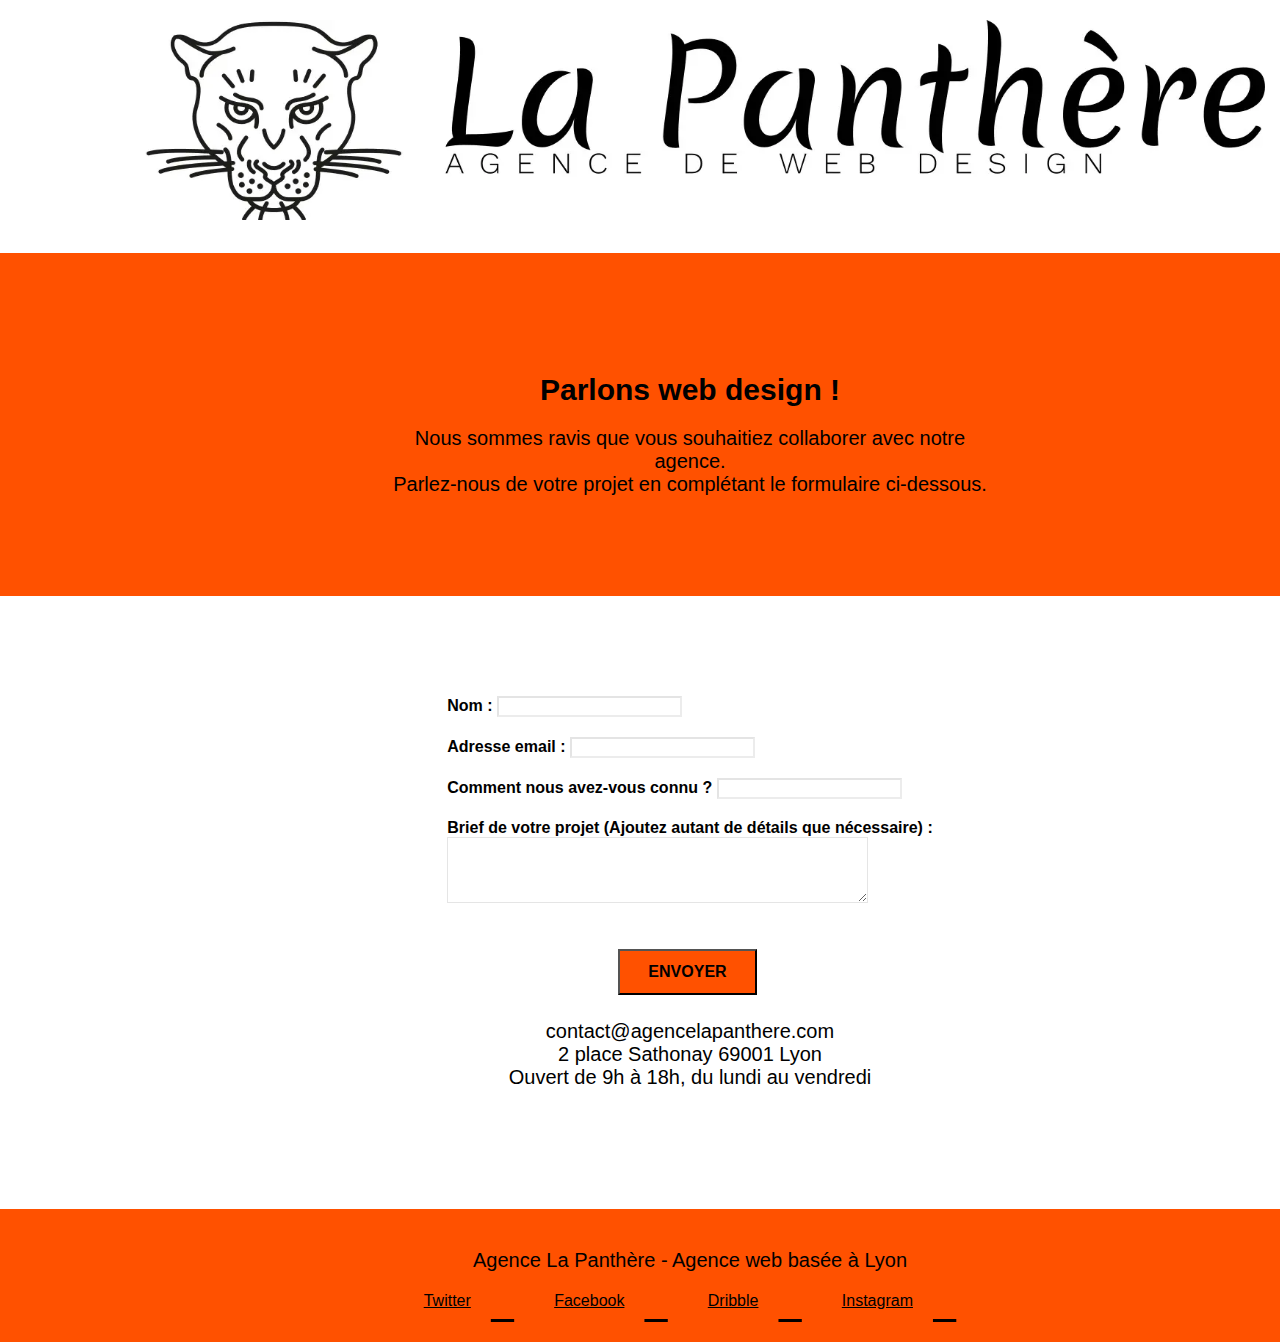
==== commit b8fe3800: "website finally optimized !" ====
--- a/contact.html
+++ b/contact.html
@@ -2,20 +2,18 @@
 <html lang="fr">
 <head>
     <meta charset="utf-8">
-    <meta name="keywords" content="seo, google, site web, site internet, agence design paris, agence design, agence design,agence design,agence design,agence design,agence design,agence design,agence design,agence design">
-    <meta name="description" content=" Site web design agence la panthere">
     <meta name="viewport" content="width=device-width, initial-scale=1.0, viewport-fit=cover">
-    <link rel="shortcut icon" type="image/png" href="favicon.webp">
-    
+	<meta name="description" content="Agence la Panthère agence de webdesign">
+    <link rel="shortcut icon" type="image/png" href="favicon.jpg">
 	<link rel="stylesheet" type="text/css" href="./css/bootstrap.css">
 	<link rel="stylesheet" type="text/css" href="style.css">
 	<link rel="stylesheet" type="text/css" href="./css/font-awesome.css">
 	<link rel="stylesheet" type="text/css" href="./css/et-line.css">
 	
     
-	<script src="./js/jquery-2.1.0.min.js"></script>
-	<script src="./js/bootstrap.min.js"></script>
-	<script src="./js/blocs.min.js"></script>
+	<script src="./js/jquery-2.1.0.js"></script>
+	<script src="./js/bootstrap.js"></script>
+	<script src="./js/blocs.js"></script>
 	<script src="./js/jqBootstrapValidation.js"></script>
 	<script src="./js/formHandler.js"></script>
     <title> Contact </title>
@@ -35,7 +33,8 @@
 	<div class="container bloc-sm">
 		<nav class="navbar row">
 			<div class="navbar-header">
-				<a class="navbar-brand" href="index.html"><img src="img/agence-la-panthere-monochrome.webp" alt="paris web design logo agence web meilleure agence"  /></a>
+				<a class="navbar-brand" href="index.html">
+					<img src="img/agence-la-panthere-monochrome.webp" width="1085" height="200" alt="paris web design logo agence web meilleure agence"  /></a>
 			</div>
 			
 		</nav>
@@ -110,7 +109,7 @@
 <!-- bloc-7 END -->
 
 <!-- ScrollToTop Button -->
-<a class="bloc-button btn btn-d scrollToTop" onclick="scrollToTarget('1')"><span class="fa fa-chevron-up"></span></a>
+
 <!-- ScrollToTop Button END-->
 
 
--- a/style.css
+++ b/style.css
@@ -293,9 +293,10 @@
 }
 
 .navbar-brand img {
-    display: inline;
+    display: inline-block;
     max-height: 200px;
     margin: 0 5px 0 0;
+    width: 100%;
 }
 
 .navbar-brand img[src$=svg] {
@@ -843,11 +844,11 @@
 }
 
 .bg-banniere {
-    background-image: url("img/agence-la-panthere.jpg");
+    background-image: url("img/agence-la-panthere.webp");
 }
 
 .bg-presentation {
-    background-image: url("img/image-de-presentation.jpg");
+    background-image: url("img/image-de-presentation.webp");
 }
 
 .text-center {
@@ -1007,7 +1008,9 @@
     }
     .navbar-brand img {
         max-height: 40px;
-        width: auto;
+        width: 100%;
+        object-fit: contain;
+        
     }
     .nav-invert .navbar-header {
         float: none;
--- a/css/et-line.css
+++ b/css/et-line.css
@@ -0,0 +1,520 @@
+@font-face {
+    font-family: et-line;
+    src: url(../fonts/et-line.eot);
+    src: url(../fonts/et-line.eot?#iefix) format('embedded-opentype'), url(../fonts/et-line.woff) format('woff'), url(../fonts/et-line.ttf) format('truetype'), url(../fonts/et-line.svg#et-line) format('svg');
+    font-weight: 400;
+    font-style: normal;
+    font-display: swap;
+}
+
+.et-icon-adjustments,
+.et-icon-alarmclock,
+.et-icon-anchor,
+.et-icon-aperture,
+.et-icon-attachment,
+.et-icon-bargraph,
+.et-icon-basket,
+.et-icon-beaker,
+.et-icon-bike,
+.et-icon-book-open,
+.et-icon-briefcase,
+.et-icon-browser,
+.et-icon-calendar,
+.et-icon-camera,
+.et-icon-caution,
+.et-icon-chat,
+.et-icon-circle-compass,
+.et-icon-clipboard,
+.et-icon-clock,
+.et-icon-cloud,
+.et-icon-compass,
+.et-icon-desktop,
+.et-icon-dial,
+.et-icon-document,
+.et-icon-documents,
+.et-icon-download,
+.et-icon-dribbble,
+.et-icon-edit,
+.et-icon-envelope,
+.et-icon-expand,
+.et-icon-facebook,
+.et-icon-flag,
+.et-icon-focus,
+.et-icon-gears,
+.et-icon-genius,
+.et-icon-gift,
+.et-icon-global,
+.et-icon-globe,
+.et-icon-googleplus,
+.et-icon-grid,
+.et-icon-happy,
+.et-icon-hazardous,
+.et-icon-heart,
+.et-icon-hotairballoon,
+.et-icon-hourglass,
+.et-icon-key,
+.et-icon-laptop,
+.et-icon-layers,
+.et-icon-lifesaver,
+.et-icon-lightbulb,
+.et-icon-linegraph,
+.et-icon-linkedin,
+.et-icon-lock,
+.et-icon-magnifying-glass,
+.et-icon-map,
+.et-icon-map-pin,
+.et-icon-megaphone,
+.et-icon-mic,
+.et-icon-mobile,
+.et-icon-newspaper,
+.et-icon-notebook,
+.et-icon-paintbrush,
+.et-icon-paperclip,
+.et-icon-pencil,
+.et-icon-phone,
+.et-icon-picture,
+.et-icon-pictures,
+.et-icon-piechart,
+.et-icon-presentation,
+.et-icon-pricetags,
+.et-icon-printer,
+.et-icon-profile-female,
+.et-icon-profile-male,
+.et-icon-puzzle,
+.et-icon-quote,
+.et-icon-recycle,
+.et-icon-refresh,
+.et-icon-ribbon,
+.et-icon-rss,
+.et-icon-sad,
+.et-icon-scissors,
+.et-icon-scope,
+.et-icon-search,
+.et-icon-shield,
+.et-icon-speedometer,
+.et-icon-strategy,
+.et-icon-streetsign,
+.et-icon-tablet,
+.et-icon-target,
+.et-icon-telescope,
+.et-icon-toolbox,
+.et-icon-tools,
+.et-icon-tools-2,
+.et-icon-trophy,
+.et-icon-tumblr,
+.et-icon-twitter,
+.et-icon-upload,
+.et-icon-video,
+.et-icon-wallet,
+.et-icon-wine {
+    font-family: et-line;
+    speak: none;
+    font-style: normal;
+    font-weight: 400;
+    font-variant: normal;
+    text-transform: none;
+    line-height: 1;
+    -webkit-font-smoothing: antialiased;
+    -moz-osx-font-smoothing: grayscale;
+    display: inline-block
+}
+
+.et-icon-mobile:before {
+    content: "\e000"
+}
+
+.et-icon-laptop:before {
+    content: "\e001"
+}
+
+.et-icon-desktop:before {
+    content: "\e002"
+}
+
+.et-icon-tablet:before {
+    content: "\e003"
+}
+
+.et-icon-phone:before {
+    content: "\e004"
+}
+
+.et-icon-document:before {
+    content: "\e005"
+}
+
+.et-icon-documents:before {
+    content: "\e006"
+}
+
+.et-icon-search:before {
+    content: "\e007"
+}
+
+.et-icon-clipboard:before {
+    content: "\e008"
+}
+
+.et-icon-newspaper:before {
+    content: "\e009"
+}
+
+.et-icon-notebook:before {
+    content: "\e00a"
+}
+
+.et-icon-book-open:before {
+    content: "\e00b"
+}
+
+.et-icon-browser:before {
+    content: "\e00c"
+}
+
+.et-icon-calendar:before {
+    content: "\e00d"
+}
+
+.et-icon-presentation:before {
+    content: "\e00e"
+}
+
+.et-icon-picture:before {
+    content: "\e00f"
+}
+
+.et-icon-pictures:before {
+    content: "\e010"
+}
+
+.et-icon-video:before {
+    content: "\e011"
+}
+
+.et-icon-camera:before {
+    content: "\e012"
+}
+
+.et-icon-printer:before {
+    content: "\e013"
+}
+
+.et-icon-toolbox:before {
+    content: "\e014"
+}
+
+.et-icon-briefcase:before {
+    content: "\e015"
+}
+
+.et-icon-wallet:before {
+    content: "\e016"
+}
+
+.et-icon-gift:before {
+    content: "\e017"
+}
+
+.et-icon-bargraph:before {
+    content: "\e018"
+}
+
+.et-icon-grid:before {
+    content: "\e019"
+}
+
+.et-icon-expand:before {
+    content: "\e01a"
+}
+
+.et-icon-focus:before {
+    content: "\e01b"
+}
+
+.et-icon-edit:before {
+    content: "\e01c"
+}
+
+.et-icon-adjustments:before {
+    content: "\e01d"
+}
+
+.et-icon-ribbon:before {
+    content: "\e01e"
+}
+
+.et-icon-hourglass:before {
+    content: "\e01f"
+}
+
+.et-icon-lock:before {
+    content: "\e020"
+}
+
+.et-icon-megaphone:before {
+    content: "\e021"
+}
+
+.et-icon-shield:before {
+    content: "\e022"
+}
+
+.et-icon-trophy:before {
+    content: "\e023"
+}
+
+.et-icon-flag:before {
+    content: "\e024"
+}
+
+.et-icon-map:before {
+    content: "\e025"
+}
+
+.et-icon-puzzle:before {
+    content: "\e026"
+}
+
+.et-icon-basket:before {
+    content: "\e027"
+}
+
+.et-icon-envelope:before {
+    content: "\e028"
+}
+
+.et-icon-streetsign:before {
+    content: "\e029"
+}
+
+.et-icon-telescope:before {
+    content: "\e02a"
+}
+
+.et-icon-gears:before {
+    content: "\e02b"
+}
+
+.et-icon-key:before {
+    content: "\e02c"
+}
+
+.et-icon-paperclip:before {
+    content: "\e02d"
+}
+
+.et-icon-attachment:before {
+    content: "\e02e"
+}
+
+.et-icon-pricetags:before {
+    content: "\e02f"
+}
+
+.et-icon-lightbulb:before {
+    content: "\e030"
+}
+
+.et-icon-layers:before {
+    content: "\e031"
+}
+
+.et-icon-pencil:before {
+    content: "\e032"
+}
+
+.et-icon-tools:before {
+    content: "\e033"
+}
+
+.et-icon-tools-2:before {
+    content: "\e034"
+}
+
+.et-icon-scissors:before {
+    content: "\e035"
+}
+
+.et-icon-paintbrush:before {
+    content: "\e036"
+}
+
+.et-icon-magnifying-glass:before {
+    content: "\e037"
+}
+
+.et-icon-circle-compass:before {
+    content: "\e038"
+}
+
+.et-icon-linegraph:before {
+    content: "\e039"
+}
+
+.et-icon-mic:before {
+    content: "\e03a"
+}
+
+.et-icon-strategy:before {
+    content: "\e03b"
+}
+
+.et-icon-beaker:before {
+    content: "\e03c"
+}
+
+.et-icon-caution:before {
+    content: "\e03d"
+}
+
+.et-icon-recycle:before {
+    content: "\e03e"
+}
+
+.et-icon-anchor:before {
+    content: "\e03f"
+}
+
+.et-icon-profile-male:before {
+    content: "\e040"
+}
+
+.et-icon-profile-female:before {
+    content: "\e041"
+}
+
+.et-icon-bike:before {
+    content: "\e042"
+}
+
+.et-icon-wine:before {
+    content: "\e043"
+}
+
+.et-icon-hotairballoon:before {
+    content: "\e044"
+}
+
+.et-icon-globe:before {
+    content: "\e045"
+}
+
+.et-icon-genius:before {
+    content: "\e046"
+}
+
+.et-icon-map-pin:before {
+    content: "\e047"
+}
+
+.et-icon-dial:before {
+    content: "\e048"
+}
+
+.et-icon-chat:before {
+    content: "\e049"
+}
+
+.et-icon-heart:before {
+    content: "\e04a"
+}
+
+.et-icon-cloud:before {
+    content: "\e04b"
+}
+
+.et-icon-upload:before {
+    content: "\e04c"
+}
+
+.et-icon-download:before {
+    content: "\e04d"
+}
+
+.et-icon-target:before {
+    content: "\e04e"
+}
+
+.et-icon-hazardous:before {
+    content: "\e04f"
+}
+
+.et-icon-piechart:before {
+    content: "\e050"
+}
+
+.et-icon-speedometer:before {
+    content: "\e051"
+}
+
+.et-icon-global:before {
+    content: "\e052"
+}
+
+.et-icon-compass:before {
+    content: "\e053"
+}
+
+.et-icon-lifesaver:before {
+    content: "\e054"
+}
+
+.et-icon-clock:before {
+    content: "\e055"
+}
+
+.et-icon-aperture:before {
+    content: "\e056"
+}
+
+.et-icon-quote:before {
+    content: "\e057"
+}
+
+.et-icon-scope:before {
+    content: "\e058"
+}
+
+.et-icon-alarmclock:before {
+    content: "\e059"
+}
+
+.et-icon-refresh:before {
+    content: "\e05a"
+}
+
+.et-icon-happy:before {
+    content: "\e05b"
+}
+
+.et-icon-sad:before {
+    content: "\e05c"
+}
+
+.et-icon-facebook:before {
+    content: "\e05d"
+}
+
+.et-icon-twitter:before {
+    content: "\e05e"
+}
+
+.et-icon-googleplus:before {
+    content: "\e05f"
+}
+
+.et-icon-rss:before {
+    content: "\e060"
+}
+
+.et-icon-tumblr:before {
+    content: "\e061"
+}
+
+.et-icon-linkedin:before {
+    content: "\e062"
+}
+
+.et-icon-dribbble:before {
+    content: "\e063"
+}